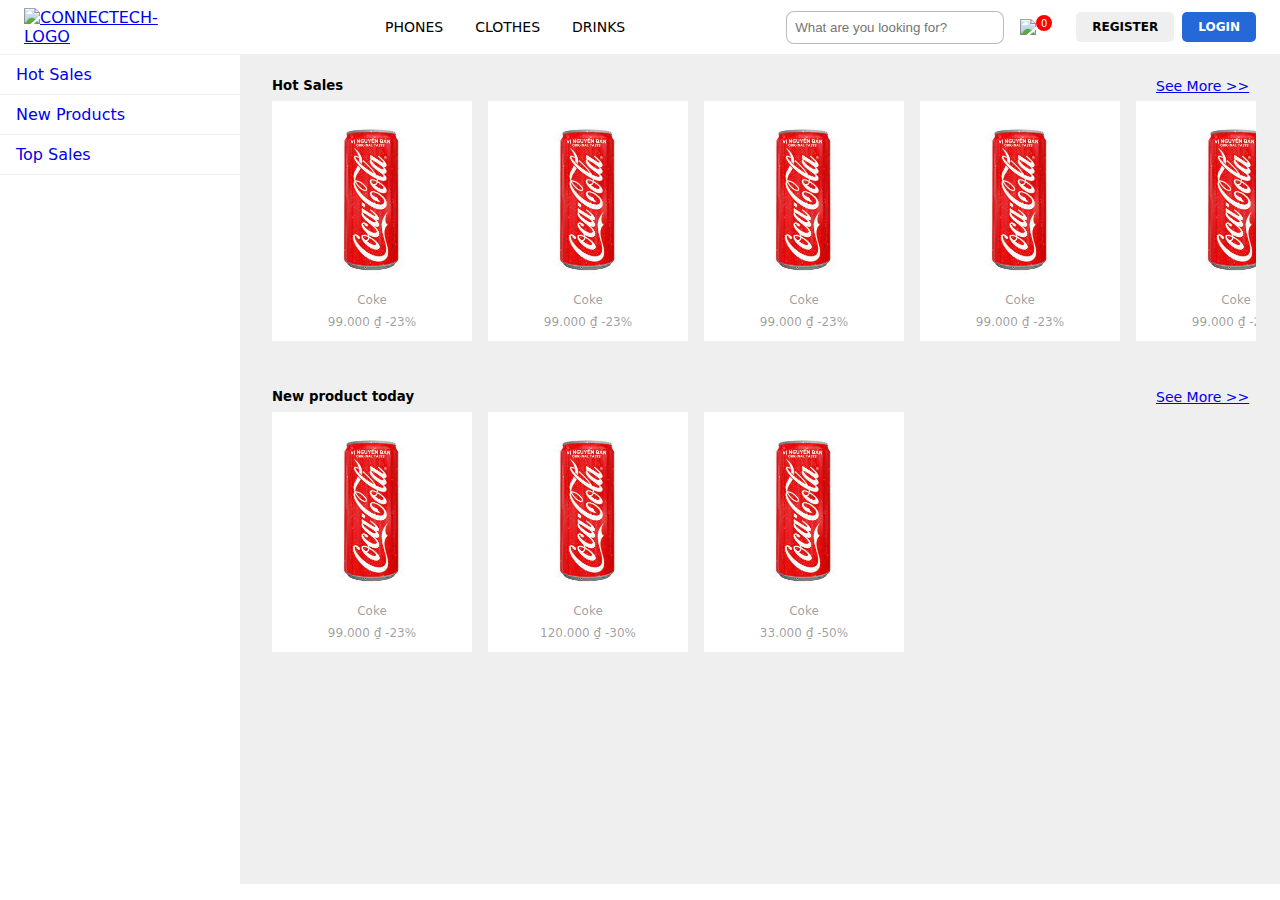
==== module1/index-full.html @ d92a449d "Add more navigations to buttons, support simulate search behaviour" ====
<!DOCTYPE html>

<head>
    <title>connecTech e-commerce website</title>
    <meta charset="utf-8">
    <link rel="stylesheet" href="main.css">
</head>

<body class="p-home">
    <!--header: logo, login/register, search box and button search-->
    <header class="c-header">
        <div class="ce-logo">
            <a href="index-full.html" data-view-id="header_main_logo" class="ce-logo-link">
                <img
                    class='ce-logo-image'
                    src="https://ymcavn.org/wp-content/uploads/2021/06/YMCA-Website-Header-1.jpg"
                    alt="connecTech-logo"
                >
            </a>
        </div>

        <!--horizontal menu bar include: -->
        <div class="ce-menu">
            <a href="html/product_list.html?product_type=phone">
                <div class="ce-menu-item">Phones</div>
            </a>
            <a href="html/product_list.html?product_type=clothes">
                <div class="ce-menu-item">Clothes</div>
            </a>
            <a href="html/product_list.html?product_type=clothe">
                <div class="ce-menu-item">Drinks</div>
            </a>
        </div>

        <div class="ce-controls">
            <div class="ce-search">
                <input id="inputSearch" type="text" placeholder="What are you looking for?">
            </div>
            <div class="ce-cart">
                <img class="ce-cart-icon" src="https://cdn-icons-png.flaticon.com/128/743/743131.png">
                <span class="ce-cart-count">0</span>
            </div>
            <button class="ce-register-btn" type="button" onClick="location.href='html/register.html'">Register</button>
            <button class="ce-login-btn" type="button" onClick="location.href='html/login.html'">Login</button>
        </div>

    </header>
    <!--menu: Hot deals, new products, top sale-->
    <div class="ce-body">
        <div class="c-sidebar">
            <div class="ce-item">
                <a href="html/product_list.html?top=hot_sale">Hot Sales</a>
            </div>
            <div class="ce-item">
                <a href="html/product_list.html?top=new_product">New Products</a>
            </div>
            <div class="ce-item">
                <a href="html/product_list.html?top=top_sale">Top Sales</a>
            </div>
        </div>
        <div class="ce-content">
            <!--Hot sales-->
            <div class="c-product-banner">
                <h5 class="ce-title">Hot Sales</h6>
                <div class="ce-more">
                    <a href="html/product_list.html?top=hot_sale">
                        <span>See More >></span>
                    </a>
                </div>
                <div class="ce-slider">
                    <div class="ce-slider-wrapper">
                        <div class="c-product">
                            <a href="html/product_detail.html?id=1">
                                <div class="ce-thumbnail">
                                    <img alt="coke" src="images/coca_cola.jpeg">
                                </div>
                                <div class="ce-info">
                                    <div class="ce-name">Coke</div>
                                    <div class="ce-price">99.000 ₫ <span class="ce-price-discount">-23% </span></div>
                                </div>
                            </a>
                        </div>
                        <div class="c-product">
                            <a href="html/product_detail.html?id=1">
                                <div class="ce-thumbnail">
                                    <img alt="coke" src="images/coca_cola.jpeg">
                                </div>
                                <div class="ce-info">
                                    <div class="ce-name">Coke</div>
                                    <div class="ce-price">99.000 ₫ <span class="ce-price-discount">-23% </span></div>
                                </div>
                            </a>
                        </div>
                        <div class="c-product">
                            <a href="html/product_detail.html?id=1">
                                <div class="ce-thumbnail">
                                    <img alt="coke" src="images/coca_cola.jpeg">
                                </div>
                                <div class="ce-info">
                                    <div class="ce-name">Coke</div>
                                    <div class="ce-price">99.000 ₫ <span class="ce-price-discount">-23% </span></div>
                                </div>
                            </a>
                        </div>
                        <div class="c-product">
                            <a href="html/product_detail.html?id=1">
                                <div class="ce-thumbnail">
                                    <img alt="coke" src="images/coca_cola.jpeg">
                                </div>
                                <div class="ce-info">
                                    <div class="ce-name">Coke</div>
                                    <div class="ce-price">99.000 ₫ <span class="ce-price-discount">-23% </span></div>
                                </div>
                            </a>
                        </div>
                        <div class="c-product">
                            <a href="html/product_detail.html?id=1">
                                <div class="ce-thumbnail">
                                    <img alt="coke" src="images/coca_cola.jpeg">
                                </div>
                                <div class="ce-info">
                                    <div class="ce-name">Coke</div>
                                    <div class="ce-price">99.000 ₫ <span class="ce-price-discount">-23% </span></div>
                                </div>
                            </a>
                        </div>
                    </div>
                </div>
            </div>
            <!--New products-->
            <div class="c-product-banner">
                <h5 class="ce-title">New product today</h6>
                <div class="ce-more">
                    <a href="html/product_list.html?top=new_product">
                        <span>See More >></span>
                    </a>
                </div>
                <div class="ce-slider">
                    <div class="ce-slider-wrapper">
                        <div class="c-product">
                            <a href="html/product_detail.html?id=1">
                                <div class="ce-thumbnail">
                                    <img alt="coke" src="images/coca_cola.jpeg">
                                </div>
                                <div class="ce-info">
                                    <div class="ce-name">Coke</div>
                                    <div class="ce-price">99.000 ₫ <span class="ce-price-discount">-23% </span></div>
                                </div>
                            </a>
                        </div>
                        <div class="c-product">
                            <a href="html/product_detail.html?id=2">
                                <div class="ce-thumbnail">
                                    <img alt="coke" src="images/coca_cola.jpeg">
                                </div>
                                <div class="ce-info">
                                    <div class="ce-name">Coke</div>
                                    <div class="ce-price">120.000 ₫ <span class="ce-price-discount">-30% </span></div>
                                </div>
                            </a>
                        </div>
                        <div class="c-product">
                            <a href="html/product_detail.html?id=3">
                                <div class="ce-thumbnail">
                                    <img alt="coke" src="images/coca_cola.jpeg">
                                </div>
                                <div class="ce-info">
                                    <div class="ce-name">Coke</div>
                                    <div class="ce-price">33.000 ₫ <span class="ce-price-discount">-50% </span></div>
                                </div>
                            </a>
                        </div>
                    </div>
                </div>
            </div>
        </div>
    </div>
    <script type="text/javascript" src="main.js"></script>
</body>
---- module1/main.css ----
/*-- Normalize [Start] --*/
body {
  margin: 0;
  font-family: system-ui;
  box-sizing: border-box;
  height: 100vh;
}

button {
  font-weight: 700;
  border-width: 2px;
  border-style: solid;
  box-sizing: border-box;
  background-image: none;
  padding: 8px 16px;
  font-size: 12px;
  border-radius: 5px;
  height: fit-content;
  text-transform: inherit;
  letter-spacing: inherit;
  font-family: inherit;
}
/*-- Normalize [End] --*/

.c-header {
  display: flex;
  padding: 8px 24px;
  text-transform: uppercase;
  /* border-bottom: 1px solid #0004; */
}

.c-header > .ce-logo {
  width: 200px;
  padding-right: 24px;
  box-sizing: border-box;
}
.c-header > .ce-logo > .ce-logo-link {
  display: block;
}
.c-header > .ce-logo > .ce-logo-link > .ce-logo-image {
  width: 100%;
}

.c-header > .ce-menu {
  /* width: calc(100% - 200px - 360px); */
  display: flex;
  align-items: center;
  padding: 0 40px;
  box-sizing: border-box;
  font-weight: 400;
  font-size: 14px;
  margin-left: auto;
}
.c-header > .ce-menu > a {
  text-decoration: none;
}
.c-header > .ce-menu > a > .ce-menu-item {
  margin: 0 16px;
  color: #000;
}

.c-header > .ce-controls {
  /* width: 400px; */
  margin-left: auto;
  display: flex;
  align-items: center;
}
.c-header > .ce-controls > .ce-search {
  margin-left: auto;
  margin-right: 16px;
}
.c-header > .ce-controls > .ce-search input{
  width: 200px;
  padding: 8px;
  border-radius: 8px;
  border: 1px solid #0004;
}

.c-header .ce-controls > .ce-cart {
  position: relative;
  margin-left: auto;
  width: 40px;
  display: flex;
  margin-right: 16px;
}
.c-header .ce-controls > .ce-cart > .ce-cart-icon {
  width: 24px;
}
.c-header .ce-controls > .ce-cart > .ce-cart-count {
  font-weight: 300;
  font-size: 10px;
  color: #fff;
  position: absolute;
  width: 16px;
  height: 16px;
  background-color: #ff0000;
  border-radius: 100%;
  right: 8px;
  top: -4px;
  display: flex;
  align-items: center;
  justify-content: center;
}

.c-header .ce-controls > .ce-register-btn {
  margin-right: 8px;
  border: none;
}

.c-header .ce-controls > .ce-login-btn {
  border: none;
  background-color: #2569d9;
  color: #fff;
}

.ce-body {
  box-sizing: border-box;
  height: calc(100% - 70px);
  overflow: hidden;
  background-color: #efefef;
  display: flex;
}

.c-sidebar {
  background-color: white;
  margin-top: 1px;
  width: 240px;
  overflow: auto;
}
.c-sidebar::-webkit-scrollbar {
  display: none;
}

.c-sidebar > .ce-item {
  width: 100%;
  height: 40px;
  display: flex;
  align-items: center;
  padding: 0 16px;
  border-bottom: 1px solid #0001;
  box-sizing: border-box;
  font-weight: 200;
}

.c-sidebar > .ce-item > a {
  text-decoration: none;
}

.ce-content {
  width: calc(100% - 240px);
  padding: 24px;
  height: 100%;
  overflow: auto;
  box-sizing: border-box;
}

.c-product-banner {
  width: 100%;
  overflow: auto;
  margin-bottom: 40px;
  position: relative;
}
.c-product-banner::-webkit-scrollbar {
  display: none;
}
.c-product-banner .ce-title {
  width: 100%;
  margin: 0;
  padding: 0 8px;
}
.c-product-banner .ce-more {
  position: absolute;
  width: 100px;
  top: 0;
  right: 0;
  font-size: 14px;
  font-weight: 300;
  /* display: none; */
}

.c-product-banner .ce-more span{
}

.c-product-banner .ce-products-container {
  width: 100%;
  overflow: auto;
}
.c-product-banner .ce-slider {
  width: 100%;
  overflow: auto;
}
.c-product-banner .ce-slider::-webkit-scrollbar {
  width: 100%;
  overflow: auto;
}
.ce-slider-wrapper {
  width: fit-content;
  display: flex;
}

.c-product {
  width: 200px;
  height: 240px;
  overflow: hidden;
  box-sizing: border-box;
  background-color: #fff;
  margin: 8px;
  text-align: center;
}
.c-product > a {
  text-decoration: none;
}
.c-product > a > .ce-thumbnail {
  height: 160px;
  padding: 16px;
}
.c-product > a > .ce-thumbnail > img {
  max-height: 100%;
  max-width: 100%;
}
.c-product > a > .ce-info {
  color: #0006;
  font-size: 12px;
}
.c-product > a > .ce-info > .ce-price {
  margin-top: 8px;
}
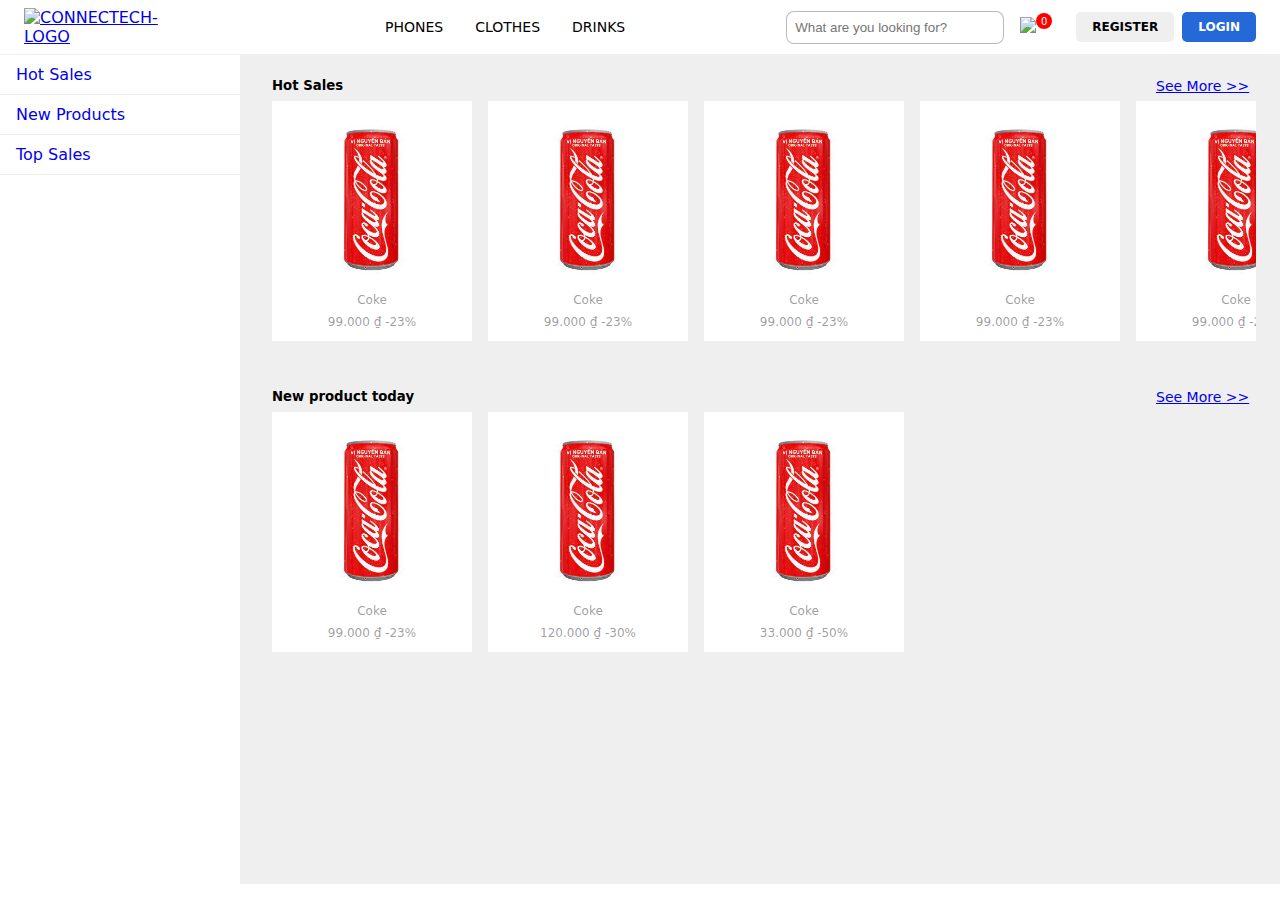
==== commit d826803f: "Add link to shopping cart icon in header bar" ====
--- a/module1/index-full.html
+++ b/module1/index-full.html
@@ -37,8 +37,10 @@
                 <input id="inputSearch" type="text" placeholder="What are you looking for?">
             </div>
             <div class="ce-cart">
-                <img class="ce-cart-icon" src="https://cdn-icons-png.flaticon.com/128/743/743131.png">
-                <span class="ce-cart-count">0</span>
+                <a href="html/shopping_cart.html">
+                    <img class="ce-cart-icon" src="https://cdn-icons-png.flaticon.com/128/743/743131.png">
+                    <span class="ce-cart-count">0</span>
+                </a>
             </div>
             <button class="ce-register-btn" type="button" onClick="location.href='html/register.html'">Register</button>
             <button class="ce-login-btn" type="button" onClick="location.href='html/login.html'">Login</button>
--- a/module1/main.css
+++ b/module1/main.css
@@ -83,10 +83,10 @@
   display: flex;
   margin-right: 16px;
 }
-.c-header .ce-controls > .ce-cart > .ce-cart-icon {
+.c-header .ce-controls > .ce-cart > a >  .ce-cart-icon {
   width: 24px;
 }
-.c-header .ce-controls > .ce-cart > .ce-cart-count {
+.c-header .ce-controls > .ce-cart > a > .ce-cart-count {
   font-weight: 300;
   font-size: 10px;
   color: #fff;
@@ -226,3 +226,10 @@
   margin-top: 8px;
 }
 
+.bold {
+  font-weight: bold;
+}
+
+.underline {
+  text-decoration: underline;
+}